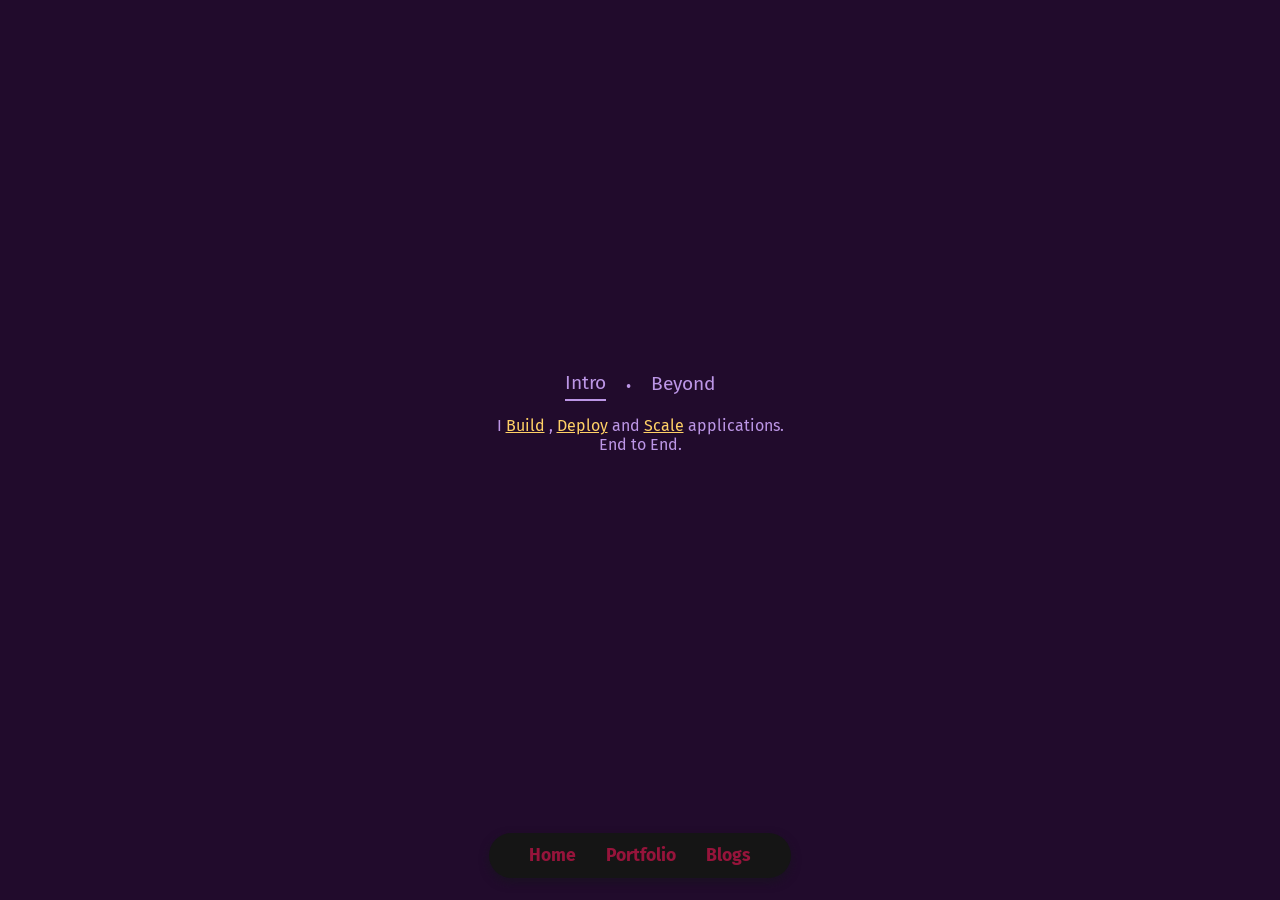
==== index.html @ 61a798e7 "changed the hero section and styling" ====
<!doctype html>
<html lang="en">
  <head>
    <meta charset="UTF-8" />
    <meta name="viewport" content="width=device-width, initial-scale=1, viewport-fit=cover" />
    <link rel="preconnect" href="https://fonts.googleapis.com">
    <link rel="preconnect" href="https://fonts.gstatic.com" crossorigin>
    <link href="https://fonts.googleapis.com/css2?family=Fira+Sans:wght@600&family=Pirata+One&family=Space+Mono:wght@700&display=swap" rel="stylesheet">
    <title>my corner of the web</title>
    <link rel="stylesheet" href="styles.css" />
  </head>
  <body>

    <!--content section-->
    
    <div class="content_section">

      <!--home section-->
      <section id="home" class="content">
        <div class="nav_section">
          <button id="intro_btn" class="active">Intro</button>
          <span class="separator">•</span>
          <button id="beyond_btn">Beyond</button>
        </div>

        <div class="slider_viewport">
          <div class="slider_track" id="home_slider">
            <div class="slide">
              <div class="my_intro">
                <span>
                I
                <span class="highlighted">Build</span>
                ,
                <span class="highlighted">Deploy</span>
                and
                <span class="highlighted">Scale</span>
                applications.
                <br>
                <span>End to End.</span>
                </span>
              </div>
            </div>
            <div class="slide">
              <p>Beside being a software engineer I also like cooking, playing video games.</p>
            </div>
          </div>
        </div>
      </section>

      <!--portfolio section-->
      <section id="portfolio" class="content">
        <h1>Portfolio</h1>
      </section>

      <!--blogs section-->
      <section id="blogs" class="content">
        <h1>Blogs</h1>
      </section>
    </div>

    <!--main nav bar section-->
    
    <div class="nav_bar_section">
      <nav class="nav_bar">
        <a href="#home">Home</a>
        <a href="#portfolio">Portfolio</a>
        <a href="#blogs">Blogs</a>
      </nav>
    </div>
    
    <script src="slider.js" defer></script>
  </body>
</html>
---- styles.css ----
:root {
  --body_bg_color: #210b2c;
  --regular_text_color: #bc96e6;
  --highlighted_text_color: #ffd166;
  --navbar_body_color: #151515;
  --navbar_text_color: #96143b;
  --navbar_hover_text_color: #fc194a;
  --navbar_shadow_color: #1a1122;
}

.fira-sans-semibold {
  font-family: "Fira Sans", sans-serif;
  font-weight: 600;
  font-style: normal;
}

.pirata-one-regular {
  font-family: "Pirata One", system-ui;
  font-weight: 400;
  font-style: normal;
}

.space-mono-bold {
  font-family: "Space Mono", monospace;
  font-weight: 700;
  font-style: normal;
}

* {
  margin: 0;
  padding: 0;
  border: none;
  text-decoration: none;
  font-family: "Fira Sans", sans-serif;
  box-sizing: border-box;
}

html {
  height: 100%;
}

body {
  background: var(--body_bg_color);
  color: var(--regular_text_color);
  height: 100vh;
  height: 100dvh;
  display: flex;
  flex-direction: column;
  overflow: hidden;
}

.nav_bar_section {
  display: flex;
  justify-content: center;
  align-items: center;
  height: 10%;
}

.nav_bar {
  display: flex;
  gap: 30px;
  background: var(--navbar_body_color);
  padding: 12px 40px;
  border-radius: 50px;
  box-shadow: 0 4px 10px var(--navbar_shadow_color);
}

.nav_bar a {
  color: var(--navbar_text_color);
  font-weight: bold;
  font-size: 1.1rem;
  transition: color 0.3s ease;
  border: none;
  outline: none;
}

.nav_bar a:hover {
  color: var(--navbar_hover_text_color);
}

.content_section {
  flex: 1; 
  overflow-y: auto;
  scroll-behavior: smooth;
  scrollbar-width: thin;
  scrollbar-color: var(--regular_text_color) transparent;
}

.content {
  height: 100%;
  width: 100%;
  display: flex;
  flex-direction: column;
  align-items: center;
  justify-content: center;
}

.highlighted{
  color: var(--highlighted_text_color);
  text-decoration-line: underline;
}

.nav_section {
  display: flex;
  justify-content: center;
  align-items: center;
  padding: 15px 0; 
  flex-shrink: 0;
}

.nav_section button {
  background: none;
  color: var(--regular_text_color);
  font-size: 1.2rem;
  cursor: pointer;
  padding-bottom: 5px;
  transition: color 0.3s ease;
  border: none;
  outline: none;
}

.nav_section button:hover {
  color: var(--navbar_hover_text_color);
}

.nav_section button.active {
  border-bottom: 2px solid var(--regular_text_color);
}

.separator {
  color: var(--regular_text_color);
  margin: 0 20px;
}

.slider_viewport {
  width: 80%;
  max-width: 800px;
  overflow: hidden;
}

.slider_track {
  display: flex;
  width: 200%; 
  transition: transform 0.4s ease-in-out; 
}

.slide {
  width: 50%; 
  padding: 0 20px;
  text-align: center;
  text-align: center;
  display: flex;
  flex-direction: column;
  align-items: center;
  justify-content: center;
  gap: 20px;
}
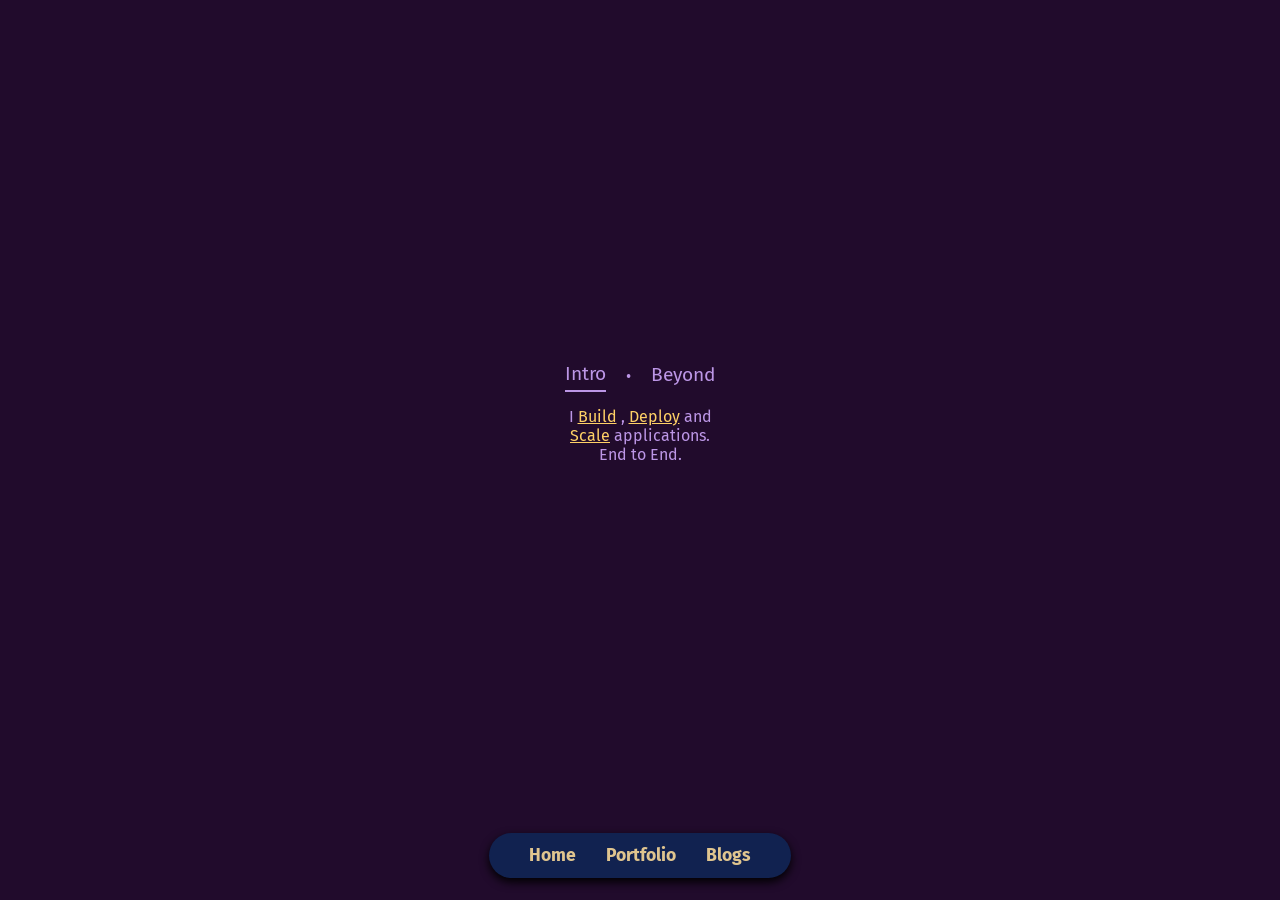
==== commit 80db0cb9: "changed the hero section and styling" ====
--- a/index.html
+++ b/index.html
@@ -17,7 +17,7 @@
 
       <!--home section-->
       <section id="home" class="content">
-        <div class="nav_section">
+        <div class="selector">
           <button id="intro_btn" class="active">Intro</button>
           <span class="separator">•</span>
           <button id="beyond_btn">Beyond</button>
@@ -33,6 +33,7 @@
                 ,
                 <span class="highlighted">Deploy</span>
                 and
+                <br>
                 <span class="highlighted">Scale</span>
                 applications.
                 <br>
--- a/styles.css
+++ b/styles.css
@@ -2,10 +2,11 @@
   --body_bg_color: #210b2c;
   --regular_text_color: #bc96e6;
   --highlighted_text_color: #ffd166;
-  --navbar_body_color: #151515;
-  --navbar_text_color: #96143b;
-  --navbar_hover_text_color: #fc194a;
-  --navbar_shadow_color: #1a1122;
+  --selector_click_text: #856aa3;
+  --navbar_body_color: #112250;
+  --navbar_text_color: #e0c58f;
+  --navbar_click_text_color: #948465;
+  --navbar_shadow_color: #000000;
 }
 
 .fira-sans-semibold {
@@ -49,34 +50,7 @@
   overflow: hidden;
 }
 
-.nav_bar_section {
-  display: flex;
-  justify-content: center;
-  align-items: center;
-  height: 10%;
-}
-
-.nav_bar {
-  display: flex;
-  gap: 30px;
-  background: var(--navbar_body_color);
-  padding: 12px 40px;
-  border-radius: 50px;
-  box-shadow: 0 4px 10px var(--navbar_shadow_color);
-}
-
-.nav_bar a {
-  color: var(--navbar_text_color);
-  font-weight: bold;
-  font-size: 1.1rem;
-  transition: color 0.3s ease;
-  border: none;
-  outline: none;
-}
-
-.nav_bar a:hover {
-  color: var(--navbar_hover_text_color);
-}
+/*Main: the content part*/
 
 .content_section {
   flex: 1; 
@@ -100,7 +74,7 @@
   text-decoration-line: underline;
 }
 
-.nav_section {
+.selector {
   display: flex;
   justify-content: center;
   align-items: center;
@@ -108,7 +82,7 @@
   flex-shrink: 0;
 }
 
-.nav_section button {
+.selector button {
   background: none;
   color: var(--regular_text_color);
   font-size: 1.2rem;
@@ -119,11 +93,11 @@
   outline: none;
 }
 
-.nav_section button:hover {
-  color: var(--navbar_hover_text_color);
+.selector button:active {
+  color: var(--selector_click_text);
 }
 
-.nav_section button.active {
+.selector button.active {
   border-bottom: 2px solid var(--regular_text_color);
 }
 
@@ -154,4 +128,35 @@
   align-items: center;
   justify-content: center;
   gap: 20px;
+}
+
+/*Main: The nav bar part*/
+
+.nav_bar_section {
+  display: flex;
+  justify-content: center;
+  align-items: center;
+  height: 10%;
+}
+
+.nav_bar {
+  display: flex;
+  gap: 30px;
+  background: var(--navbar_body_color);
+  padding: 12px 40px;
+  border-radius: 50px;
+  box-shadow: 0 4px 10px var(--navbar_shadow_color);
+}
+
+.nav_bar a {
+  color: var(--navbar_text_color);
+  font-weight: bold;
+  font-size: 1.1rem;
+  transition: color 0.3s ease;
+  border: none;
+  outline: none;
+}
+
+.nav_bar a:active {
+  color: var(--navbar_click_text_color);
 }
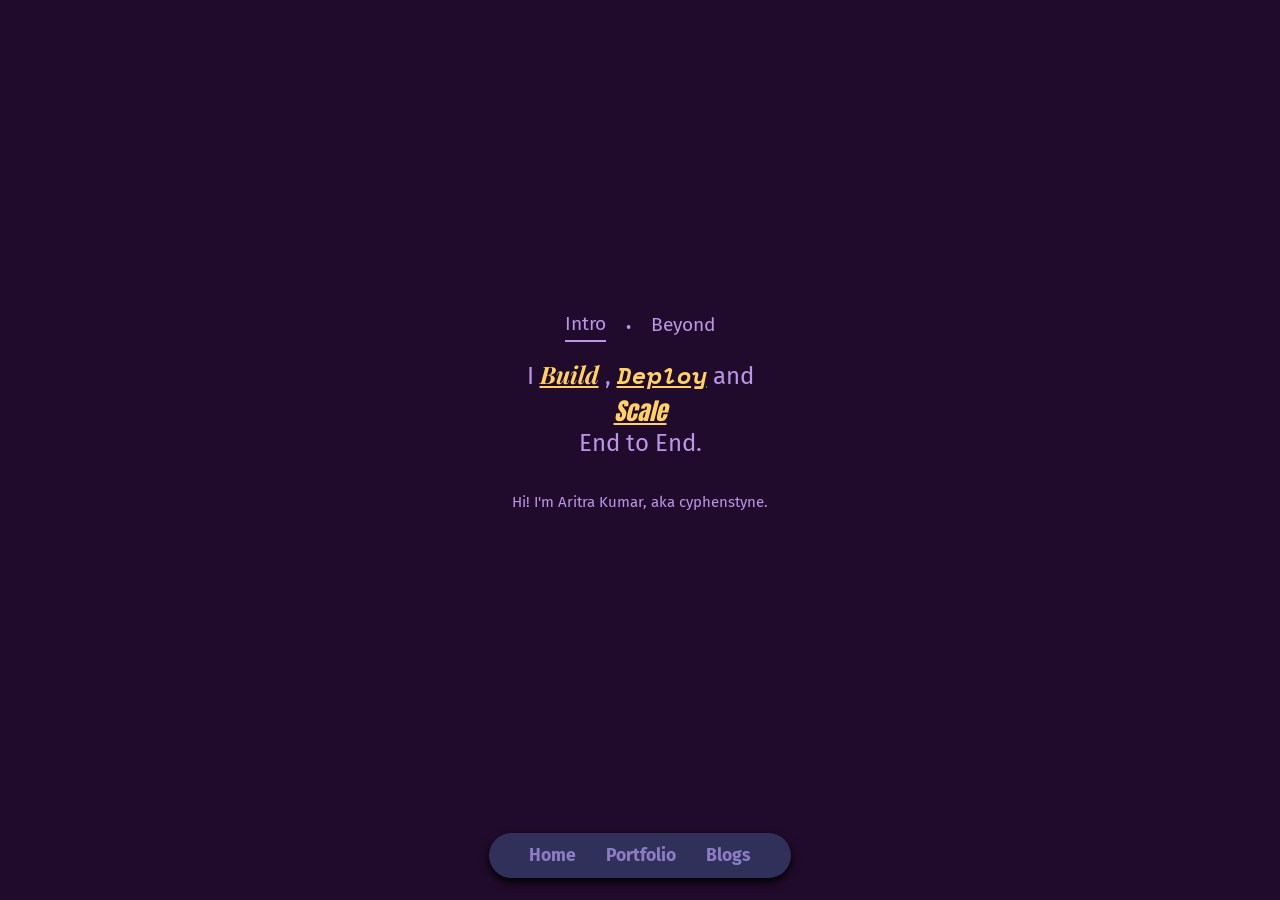
==== commit bef14abc: "polished the hero section to my liking, mitigated conflicts, all looks fine.[last good commit]" ====
--- a/index.html
+++ b/index.html
@@ -5,8 +5,7 @@
     <meta name="viewport" content="width=device-width, initial-scale=1, viewport-fit=cover" />
     <link rel="preconnect" href="https://fonts.googleapis.com">
     <link rel="preconnect" href="https://fonts.gstatic.com" crossorigin>
-    <link href="https://fonts.googleapis.com/css2?family=Fira+Sans:wght@600&family=Pirata+One&family=Space+Mono:wght@700&display=swap" rel="stylesheet">
-    <title>my corner of the web</title>
+    <link href="https://fonts.googleapis.com/css2?family=Anton&family=Fira+Sans&family=Pirata+One&family=Playfair+Display:ital@1&family=Space+Mono:ital@1&display=swap" rel="stylesheet">
     <link rel="stylesheet" href="styles.css" />
   </head>
   <body>
@@ -29,15 +28,17 @@
               <div class="my_intro">
                 <span>
                 I
-                <span class="highlighted">Build</span>
+                <span class="highlighted" id="build">Build</span>
                 ,
-                <span class="highlighted">Deploy</span>
+                <span class="highlighted" id="deploy">Deploy</span>
                 and
                 <br>
-                <span class="highlighted">Scale</span>
-                applications.
+                <span class="highlighted" id="scale">Scale</span>
                 <br>
                 <span>End to End.</span>
+                <br>
+                <br>
+                <span class="identity">Hi! I'm Aritra Kumar, aka cyphenstyne.</span>
                 </span>
               </div>
             </div>
--- a/styles.css
+++ b/styles.css
@@ -3,15 +3,36 @@
   --regular_text_color: #bc96e6;
   --highlighted_text_color: #ffd166;
   --selector_click_text: #856aa3;
-  --navbar_body_color: #112250;
-  --navbar_text_color: #e0c58f;
-  --navbar_click_text_color: #948465;
+  --navbar_body_color: #30305b;
+  --navbar_text_color: #8c7dc2;
+  --navbar_click_text_color: #685d8f;
   --navbar_shadow_color: #000000;
 }
 
-.fira-sans-semibold {
+/*font characteristics*/
+
+.playfair-display {
+  font-family: "Playfair Display", serif;
+  font-optical-sizing: auto;
+  font-weight: 400;
+  font-style: oblique;
+}
+
+.space-mono-regular-italic {
+  font-family: "Space Mono", monospace;
+  font-weight: 400;
+  font-style: oblique;
+}
+
+.anton-regular {
+  font-family: "Anton", sans-serif;
+  font-weight: 400;
+  font-style: oblique;
+}
+
+.fira-sans-regular {
   font-family: "Fira Sans", sans-serif;
-  font-weight: 600;
+  font-weight: 400;
   font-style: normal;
 }
 
@@ -21,11 +42,7 @@
   font-style: normal;
 }
 
-.space-mono-bold {
-  font-family: "Space Mono", monospace;
-  font-weight: 700;
-  font-style: normal;
-}
+/*global proparties*/
 
 * {
   margin: 0;
@@ -50,7 +67,7 @@
   overflow: hidden;
 }
 
-/*Main: the content part*/
+/*The actual content portion*/
 
 .content_section {
   flex: 1; 
@@ -67,11 +84,6 @@
   flex-direction: column;
   align-items: center;
   justify-content: center;
-}
-
-.highlighted{
-  color: var(--highlighted_text_color);
-  text-decoration-line: underline;
 }
 
 .selector {
@@ -93,10 +105,6 @@
   outline: none;
 }
 
-.selector button:active {
-  color: var(--selector_click_text);
-}
-
 .selector button.active {
   border-bottom: 2px solid var(--regular_text_color);
 }
@@ -127,10 +135,40 @@
   flex-direction: column;
   align-items: center;
   justify-content: center;
-  gap: 20px;
-}
-
-/*Main: The nav bar part*/
+  gap: 20px;  
+}
+
+.my_intro{
+  font-size: x-large;
+}
+
+.highlighted{
+  color: var(--highlighted_text_color);
+  text-decoration-line: underline;
+  font-style: oblique;
+}
+
+#build {
+  font-family: "Playfair Display", serif;
+  font-weight: 700;
+}
+
+#deploy {
+  font-family: "Space Mono", monospace;
+  font-weight: 700;
+}
+
+#scale {
+  font-family: "Anton", sans-serif;
+  font-weight: 400;
+}
+
+.identity {
+  font-family: "Fira Sans", sans-serif;
+  font-size: 15px;
+}
+
+/*The nav bar portion*/
 
 .nav_bar_section {
   display: flex;
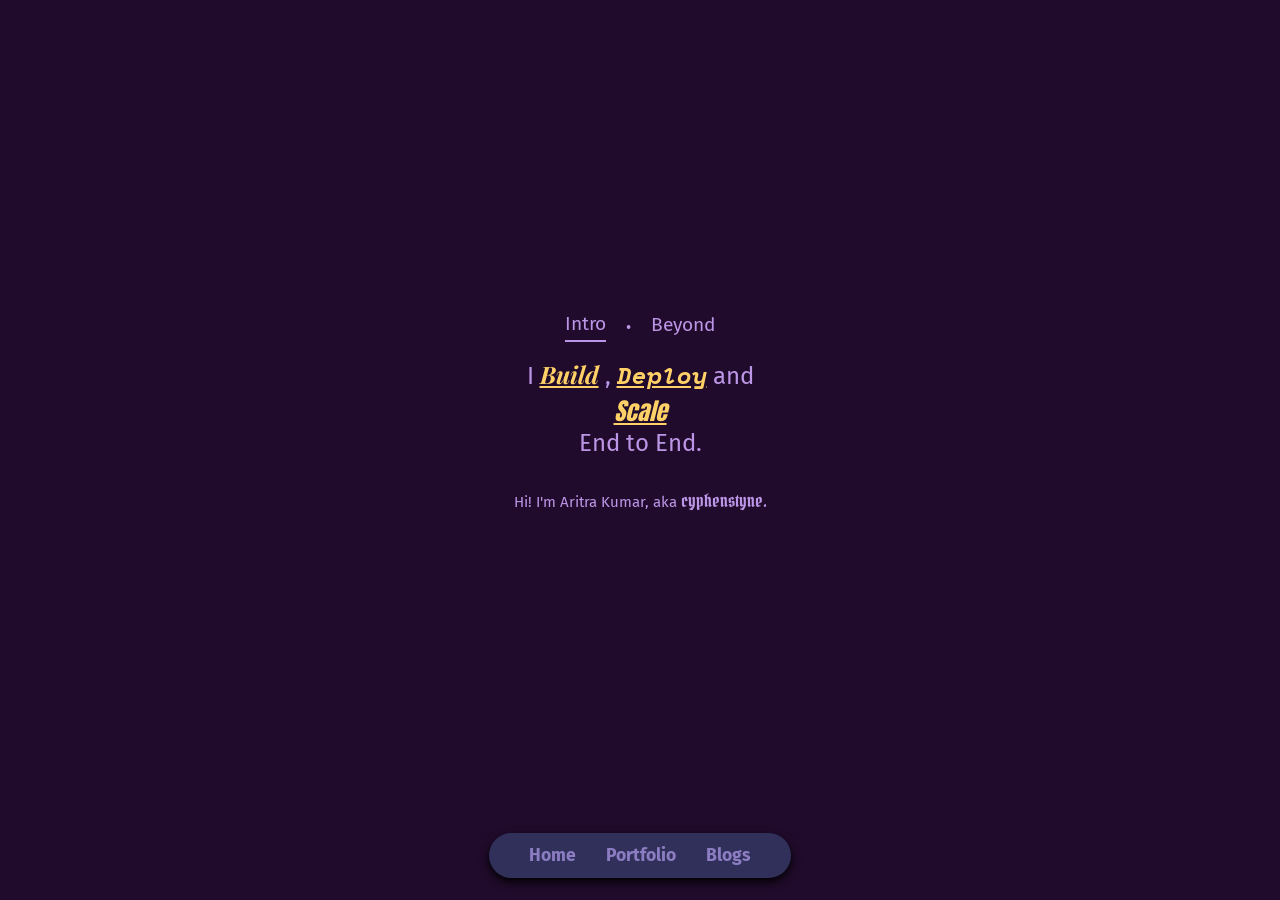
==== commit f70a8177: "changed 'cyphenstyne' font." ====
--- a/index.html
+++ b/index.html
@@ -38,7 +38,7 @@
                 <span>End to End.</span>
                 <br>
                 <br>
-                <span class="identity">Hi! I'm Aritra Kumar, aka cyphenstyne.</span>
+                <span class="identity">Hi! I'm Aritra Kumar, aka <span style="font-family: 'Pirata One', system-ui; font-size: large;">cyphenstyne.</span></span>
                 </span>
               </div>
             </div>
--- a/styles.css
+++ b/styles.css
@@ -38,7 +38,7 @@
 
 .pirata-one-regular {
   font-family: "Pirata One", system-ui;
-  font-weight: 400;
+  font-weight: 600;
   font-style: normal;
 }
 
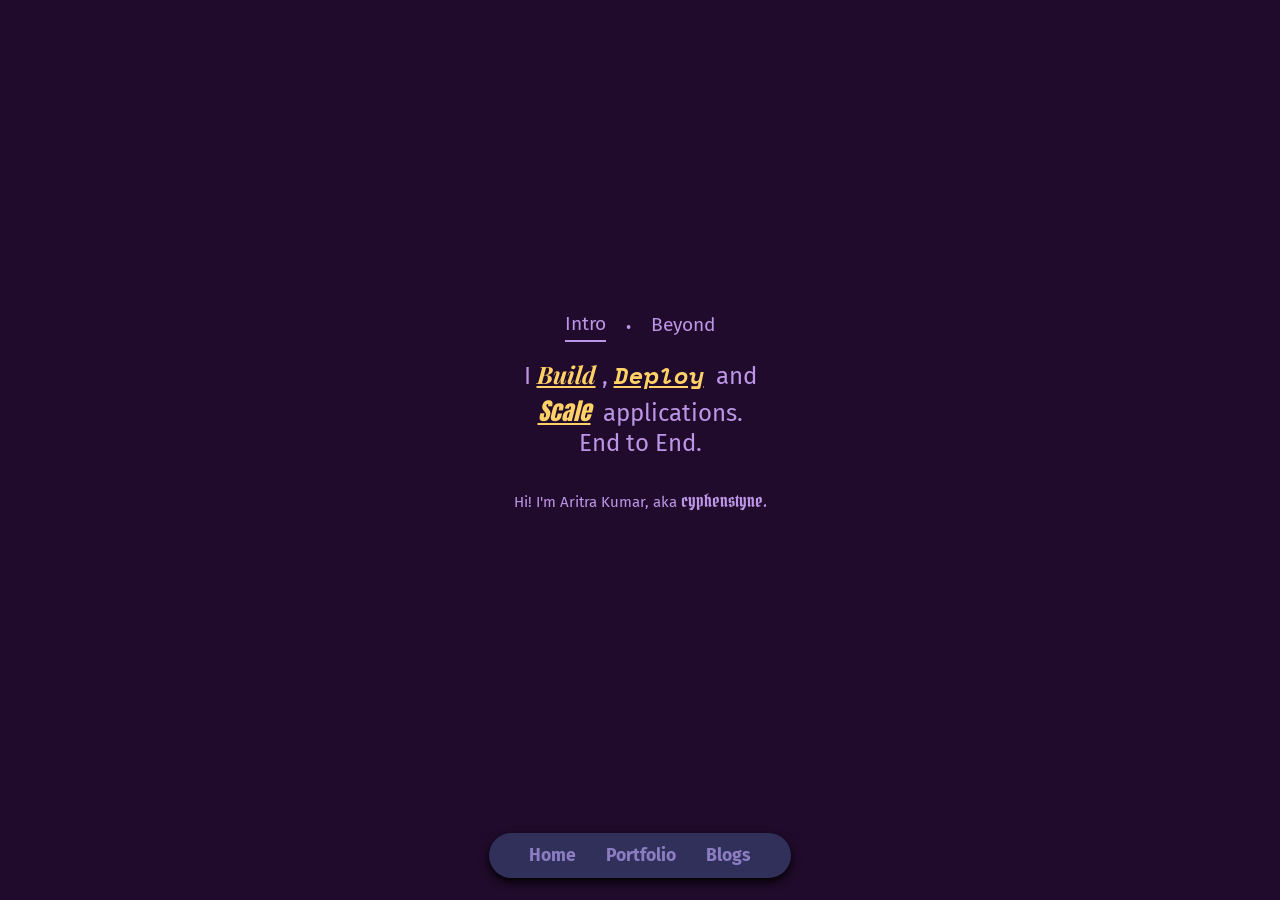
==== commit 0730c1e7: "added some space in front of 'and' and 'applications'" ====
--- a/index.html
+++ b/index.html
@@ -31,9 +31,10 @@
                 <span class="highlighted" id="build">Build</span>
                 ,
                 <span class="highlighted" id="deploy">Deploy</span>
-                and
+                &nbsp;and
                 <br>
                 <span class="highlighted" id="scale">Scale</span>
+                &nbsp;applications.
                 <br>
                 <span>End to End.</span>
                 <br>
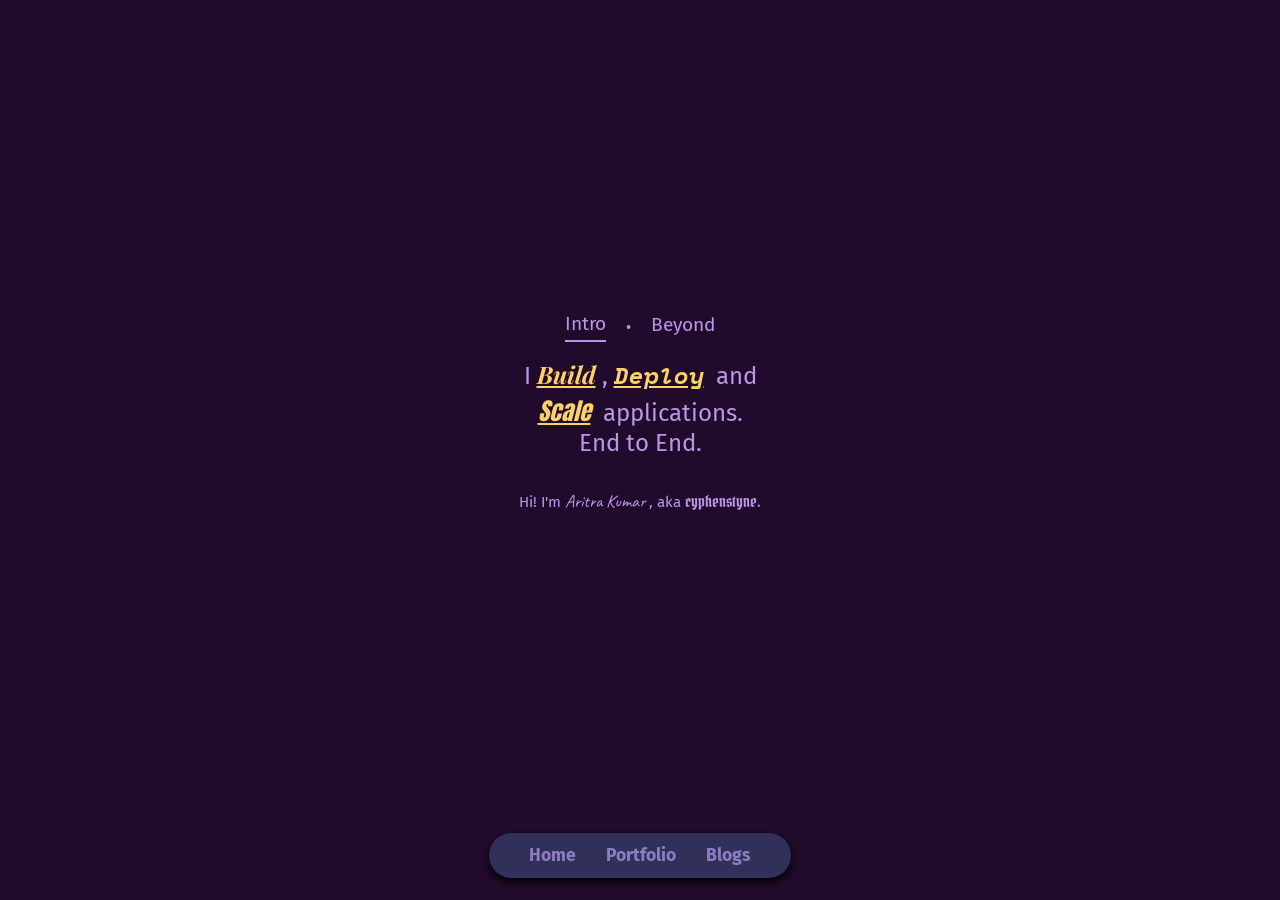
==== commit ba56a54e: "changed the font of my name, adjusted the font-size.[last good commit]" ====
--- a/index.html
+++ b/index.html
@@ -5,7 +5,7 @@
     <meta name="viewport" content="width=device-width, initial-scale=1, viewport-fit=cover" />
     <link rel="preconnect" href="https://fonts.googleapis.com">
     <link rel="preconnect" href="https://fonts.gstatic.com" crossorigin>
-    <link href="https://fonts.googleapis.com/css2?family=Anton&family=Fira+Sans&family=Pirata+One&family=Playfair+Display:ital@1&family=Space+Mono:ital@1&display=swap" rel="stylesheet">
+    <link href="https://fonts.googleapis.com/css2?family=Anton&family=Caveat&family=Fira+Sans&family=Pirata+One&family=Playfair+Display:ital@1&family=Space+Mono:ital@1&display=swap" rel="stylesheet">
     <link rel="stylesheet" href="styles.css" />
   </head>
   <body>
@@ -27,24 +27,29 @@
             <div class="slide">
               <div class="my_intro">
                 <span>
-                I
-                <span class="highlighted" id="build">Build</span>
-                ,
-                <span class="highlighted" id="deploy">Deploy</span>
-                &nbsp;and
-                <br>
-                <span class="highlighted" id="scale">Scale</span>
-                &nbsp;applications.
-                <br>
-                <span>End to End.</span>
-                <br>
-                <br>
-                <span class="identity">Hi! I'm Aritra Kumar, aka <span style="font-family: 'Pirata One', system-ui; font-size: large;">cyphenstyne.</span></span>
+                  I
+                  <span class="highlighted" id="build">Build</span>
+                  ,
+                  <span class="highlighted" id="deploy">Deploy</span>
+                  &nbsp;and
+                  <br>
+                  <span class="highlighted" id="scale">Scale</span>
+                  &nbsp;applications.
+                  <br>
+                  <span>End to End.</span>
+                  <br>
+                  <br>
+                  <span class="identity">
+                    Hi! I'm 
+                    <span style="font-family: 'Caveat', cursive; font-size: large;">Aritra Kumar</span>
+                    , aka 
+                    <span style="font-family: 'Pirata One', system-ui; font-size: medium;">cyphenstyne.</span>
+                  </span>
                 </span>
               </div>
             </div>
             <div class="slide">
-              <p>Beside being a software engineer I also like cooking, playing video games.</p>
+              <p>Beside being a software engineer I also like cooking, playing video games and also watch WW2 documentries. I also Like cars, F1, and racing in general. I also like airplanes.</p>
             </div>
           </div>
         </div>
--- a/styles.css
+++ b/styles.css
@@ -42,6 +42,13 @@
   font-style: normal;
 }
 
+.caveat {
+  font-family: "Caveat", cursive;
+  font-optical-sizing: auto;
+  font-weight: 400;
+  font-style: normal;
+}
+
 /*global proparties*/
 
 * {
